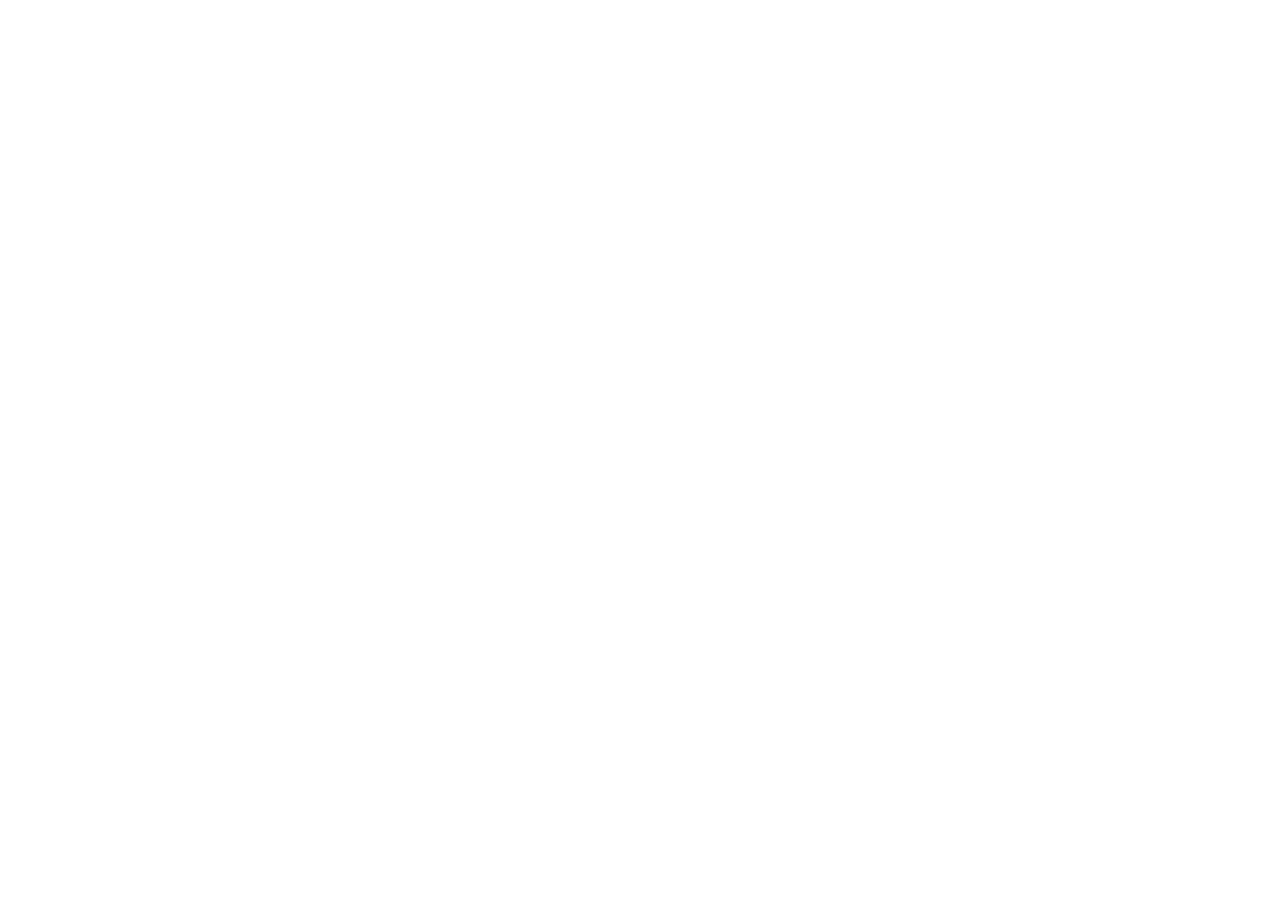
==== index.html @ 232b1f04 "all downhill from here" ====
<!doctype html>
<html lang="en">
  <head>
    <meta charset="UTF-8" />
    <meta name="viewport" content="width=device-width, initial-scale=1" />
    <title>Blog | Uni</title>
    <link href="style.css" rel="stylesheet" />
  </head>
  <body></body>
  <script src="index.js"></script>
</html>
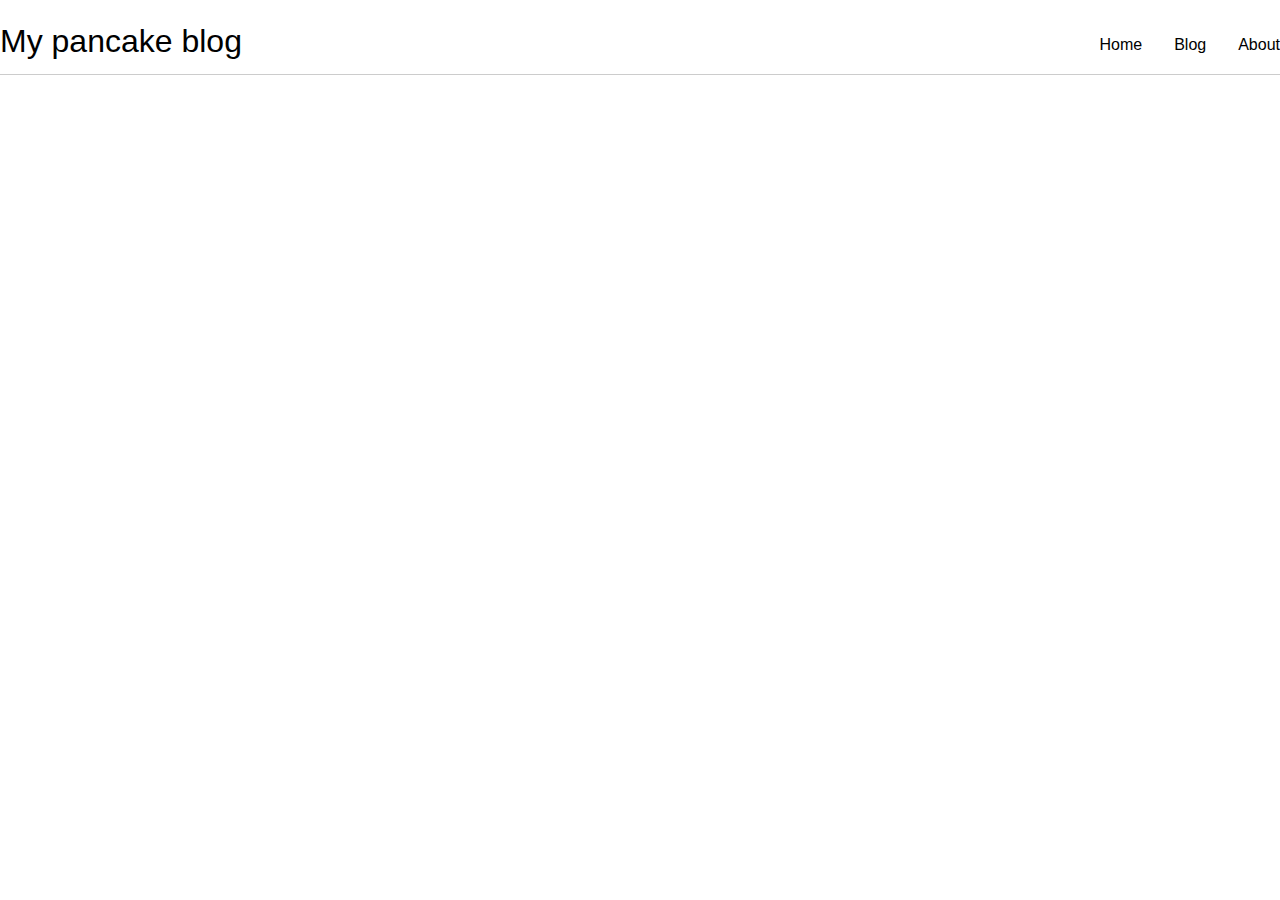
==== commit 149bf662: "feat: added navbar" ====
--- a/index.html
+++ b/index.html
@@ -6,6 +6,17 @@
     <title>Blog | Uni</title>
     <link href="style.css" rel="stylesheet" />
   </head>
-  <body></body>
+  <body>
+    <header>
+      <p class="header-title">My pancake blog</p>
+      <nav>
+        <ul>
+          <li class="nav-link">Home</li>
+          <li class="nav-link">Blog</li>
+          <li class="nav-link">About</li>
+        </ul>
+      </nav>
+    </header>
+  </body>
   <script src="index.js"></script>
 </html>
--- a/style.css
+++ b/style.css
@@ -0,0 +1,29 @@
+body {
+  font-family: "Open Sans", sans-serif;
+  font-size: 16px;
+  line-height: 1.6;
+  margin: 0;
+  padding: 0;
+}
+
+header {
+  display: flex;
+  justify-content: space-between;
+  margin: 1rem 2rem;
+  max-width: 1400px;
+  margin: 0 auto;
+  margin-top: 1rem;
+  border-bottom: 1px solid #ccc;
+}
+
+ul {
+  list-style-type: none;
+  display: flex;
+  gap: 2rem;
+}
+
+.header-title {
+  font-size: 2rem;
+  padding: 0;
+  margin: 0;
+}
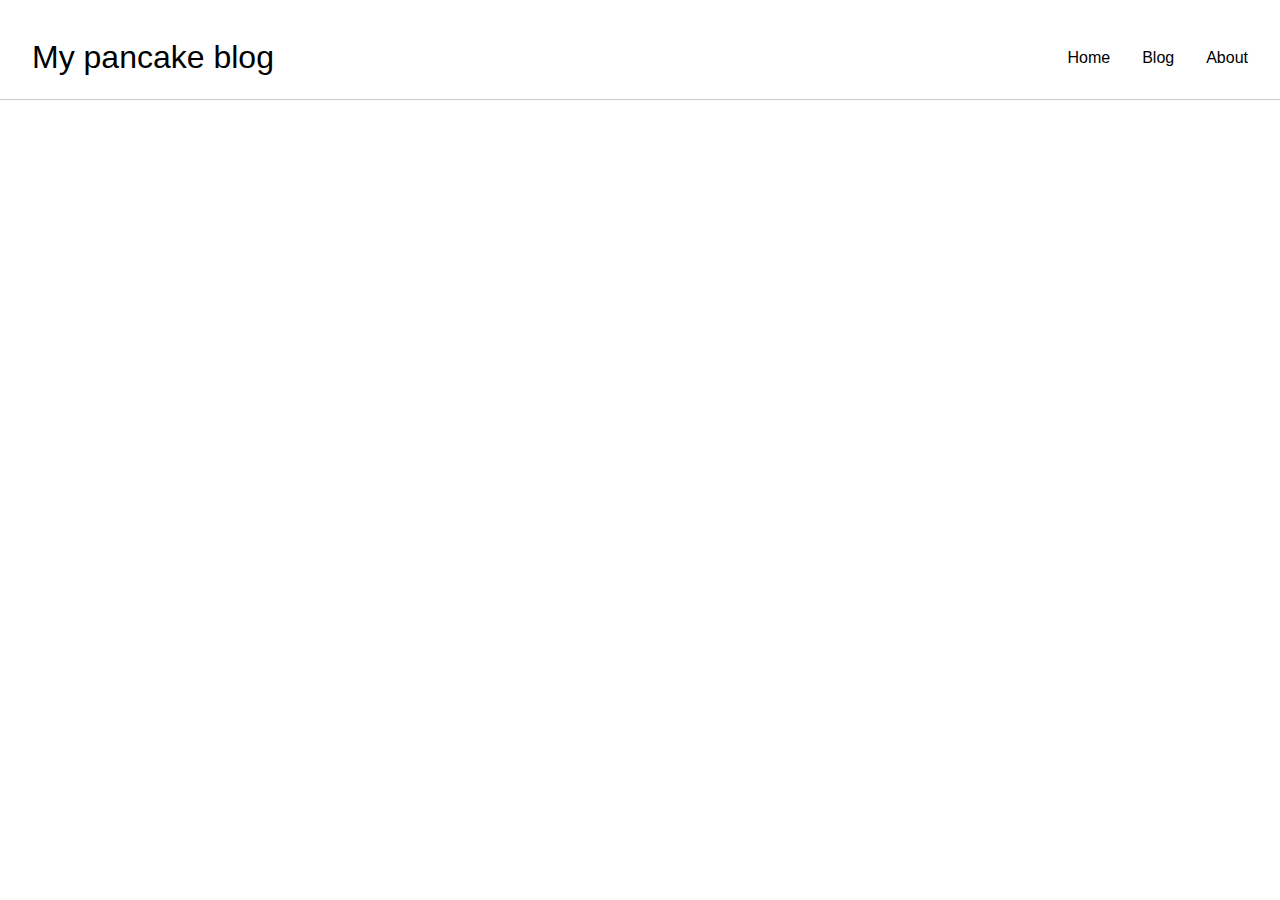
==== commit 390520b4: "feat: added hamburger menu" ====
--- a/index.html
+++ b/index.html
@@ -9,13 +9,28 @@
   <body>
     <header>
       <p class="header-title">My pancake blog</p>
-      <nav>
+      <nav id="nav-menu">
         <ul>
           <li class="nav-link">Home</li>
           <li class="nav-link">Blog</li>
           <li class="nav-link">About</li>
         </ul>
       </nav>
+      <svg
+        class="hamburger-menu"
+        width="24"
+        height="24"
+        viewBox="0 0 24 24"
+        fill="none"
+        stroke="currentColor"
+        stroke-width="2"
+        stroke-linecap="round"
+        stroke-linejoin="round"
+      >
+        <line x1="3" y1="12" x2="21" y2="12"></line>
+        <line x1="3" y1="6" x2="21" y2="6"></line>
+        <line x1="3" y1="18" x2="21" y2="18"></line>
+      </svg>
     </header>
   </body>
   <script src="index.js"></script>
--- a/style.css
+++ b/style.css
@@ -9,17 +9,12 @@
 header {
   display: flex;
   justify-content: space-between;
-  margin: 1rem 2rem;
+  align-items: center;
   max-width: 1400px;
   margin: 0 auto;
   margin-top: 1rem;
+  padding: 1rem 2rem;
   border-bottom: 1px solid #ccc;
-}
-
-ul {
-  list-style-type: none;
-  display: flex;
-  gap: 2rem;
 }
 
 .header-title {
@@ -27,3 +22,63 @@
   padding: 0;
   margin: 0;
 }
+
+ul {
+  list-style-type: none;
+  display: flex;
+  gap: 2rem;
+  margin: 0;
+  padding: 0;
+}
+
+.nav-link {
+  cursor: pointer;
+}
+
+.hamburger-menu {
+  display: none;
+  cursor: pointer;
+  transition: stroke 0.3s ease;
+}
+
+.hamburger-menu:hover {
+  stroke: #666;
+}
+
+@media screen and (max-width: 768px) {
+  .hamburger-menu {
+    display: block;
+  }
+
+  #nav-menu {
+    display: none;
+    position: absolute;
+    top: 70px;
+    right: 2rem;
+    background: white;
+    padding: 1rem;
+    box-shadow: 0 2px 5px rgba(0, 0, 0, 0.1);
+    border-radius: 4px;
+    transition: opacity 0.3s ease;
+    opacity: 0;
+  }
+
+  #nav-menu.active {
+    display: block;
+    opacity: 1;
+  }
+
+  ul {
+    flex-direction: column;
+    gap: 1rem;
+  }
+
+  .nav-link {
+    padding: 0.5rem 2rem;
+    transition: background-color 0.3s ease;
+  }
+
+  .nav-link:hover {
+    background-color: #f5f5f5;
+  }
+}
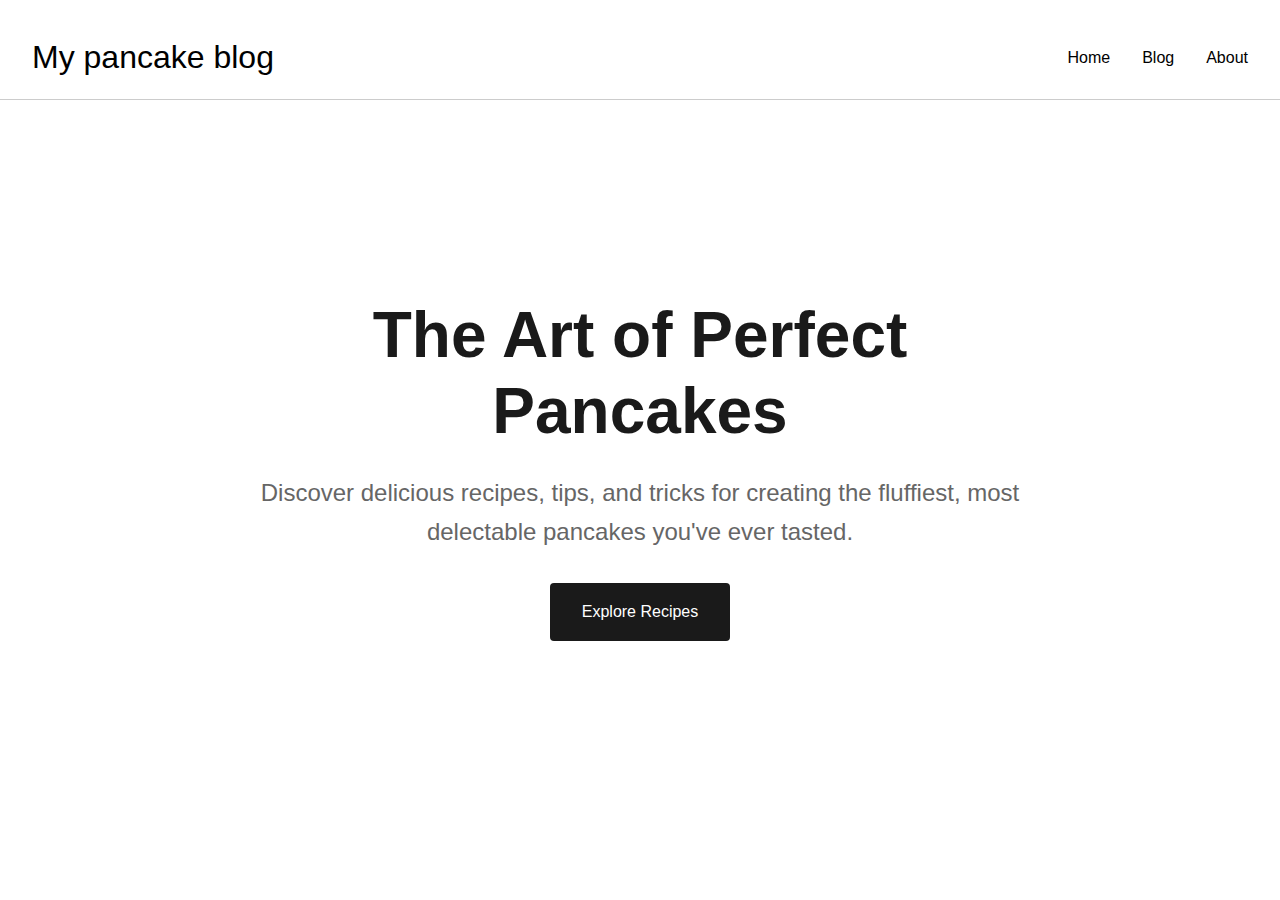
==== commit 81d92d48: "feat: added hero section" ====
--- a/index.html
+++ b/index.html
@@ -32,6 +32,17 @@
         <line x1="3" y1="18" x2="21" y2="18"></line>
       </svg>
     </header>
+
+    <section class="hero">
+      <div class="hero-content">
+        <h1 class="hero-title">The Art of Perfect Pancakes</h1>
+        <p class="hero-subtitle">
+          Discover delicious recipes, tips, and tricks for creating the
+          fluffiest, most delectable pancakes you've ever tasted.
+        </p>
+        <a class="hero-button">Explore Recipes</a>
+      </div>
+    </section>
   </body>
   <script src="index.js"></script>
 </html>
--- a/style.css
+++ b/style.css
@@ -5,6 +5,8 @@
   margin: 0;
   padding: 0;
 }
+
+/* NAVIGATION BAR */
 
 header {
   display: flex;
@@ -72,13 +74,110 @@
     flex-direction: column;
     gap: 1rem;
   }
-
   .nav-link {
     padding: 0.5rem 2rem;
-    transition: background-color 0.3s ease;
+    opacity: 0;
+    transform: translateY(-8px) scale(0.95);
+    animation: fadeInLinks 0.5s cubic-bezier(0.34, 1.56, 0.64, 1) forwards;
+  }
+
+  .nav-link:nth-child(1) {
+    animation-delay: 0.15s;
+  }
+  .nav-link:nth-child(2) {
+    animation-delay: 0.2s;
+  }
+  .nav-link:nth-child(3) {
+    animation-delay: 0.25s;
+  }
+  .nav-link:nth-child(4) {
+    animation-delay: 0.3s;
+  }
+  .nav-link:nth-child(5) {
+    animation-delay: 0.4s;
+  }
+
+  @keyframes fadeInLinks {
+    0% {
+      opacity: 0;
+      transform: translateY(-8px) scale(0.95);
+    }
+    60% {
+      opacity: 0.8;
+      transform: translateY(2px) scale(1.01);
+    }
+    100% {
+      opacity: 1;
+      transform: translateY(0) scale(1);
+    }
   }
 
   .nav-link:hover {
     background-color: #f5f5f5;
+    transition: background-color 0.2s ease;
   }
 }
+/* HERO SECTION */
+
+.hero {
+  position: relative;
+  height: 70vh;
+  display: flex;
+  align-items: center;
+  justify-content: center;
+  text-align: center;
+  padding: 2rem;
+  max-width: 1400px;
+  margin: 0 auto;
+}
+
+.hero-content {
+  max-width: 800px;
+  margin: 0 auto;
+}
+
+.hero-title {
+  font-size: 4rem;
+  margin-bottom: 1.5rem;
+  line-height: 1.2;
+  color: #1a1a1a;
+}
+
+.hero-subtitle {
+  font-size: 1.5rem;
+  margin-bottom: 2rem;
+  color: #666;
+  line-height: 1.6;
+}
+
+.hero-button {
+  display: inline-block;
+  padding: 1rem 2rem;
+  background-color: #1a1a1a;
+  color: white;
+  text-decoration: none;
+  border-radius: 4px;
+  transition:
+    transform 0.2s ease,
+    background-color 0.2s ease;
+}
+
+.hero-button:hover {
+  background-color: #333;
+  transform: translateY(-2px);
+}
+
+@media screen and (max-width: 768px) {
+  .hero {
+    height: 60vh;
+    padding: 1rem;
+  }
+
+  .hero-title {
+    font-size: 2.5rem;
+  }
+
+  .hero-subtitle {
+    font-size: 1.2rem;
+  }
+}
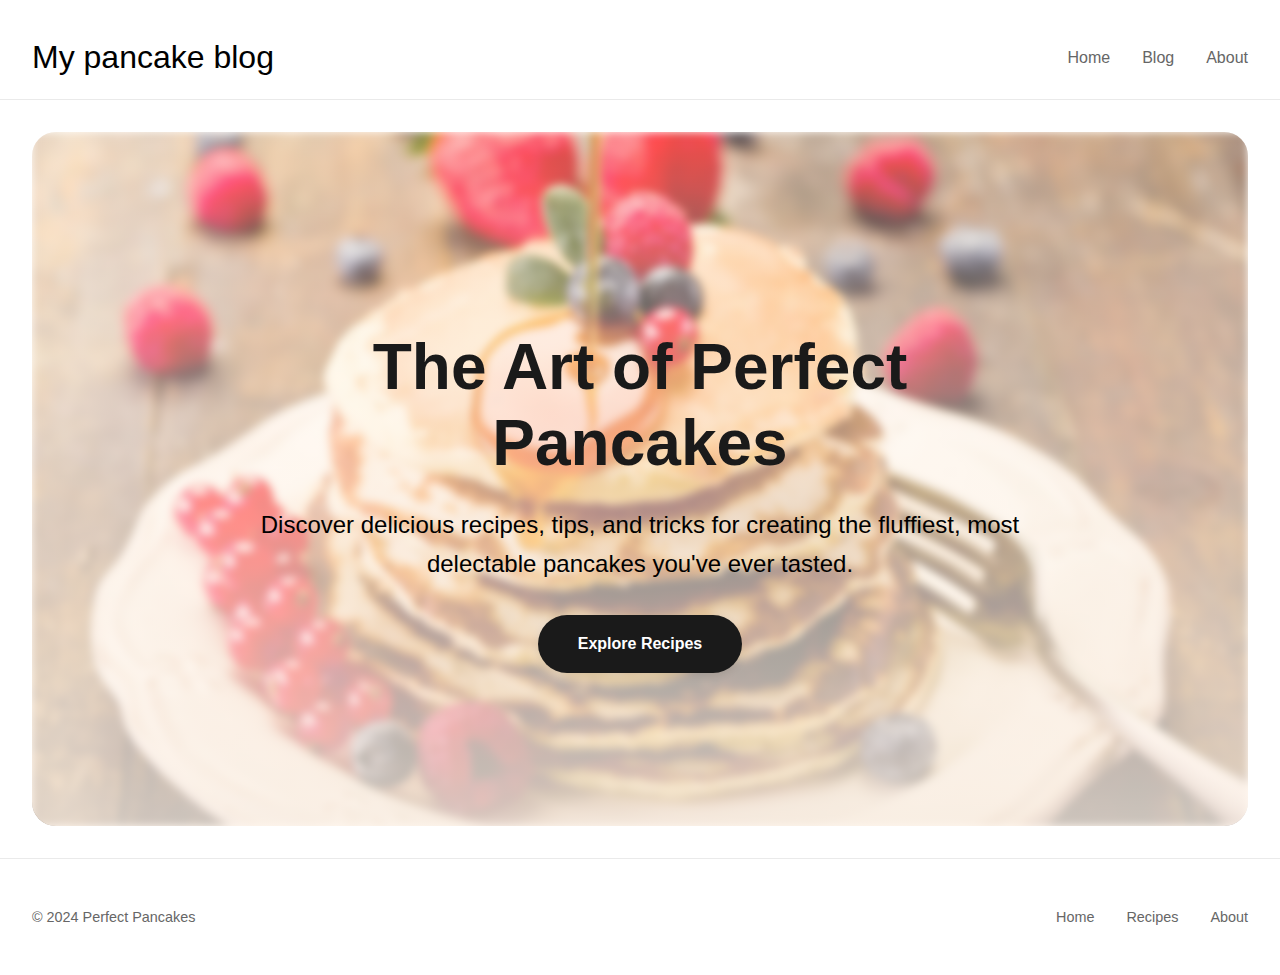
==== commit 9fc0bd8f: "feat: added footer" ====
--- a/index.html
+++ b/index.html
@@ -43,6 +43,17 @@
         <a class="hero-button">Explore Recipes</a>
       </div>
     </section>
+
+    <footer class="footer">
+      <div class="footer-content">
+        <p class="copyright">&copy; 2024 Perfect Pancakes</p>
+        <nav class="footer-nav">
+          <a href="#" class="footer-link">Home</a>
+          <a href="#" class="footer-link">Recipes</a>
+          <a href="#" class="footer-link">About</a>
+        </nav>
+      </div>
+    </footer>
   </body>
   <script src="index.js"></script>
 </html>
--- a/style.css
+++ b/style.css
@@ -16,7 +16,7 @@
   margin: 0 auto;
   margin-top: 1rem;
   padding: 1rem 2rem;
-  border-bottom: 1px solid #ccc;
+  border-bottom: 1px solid #eaeaea;
 }
 
 .header-title {
@@ -35,6 +35,29 @@
 
 .nav-link {
   cursor: pointer;
+  color: #666;
+  text-decoration: none;
+  position: relative;
+  transition: color 0.3s ease;
+}
+
+.nav-link::after {
+  content: "";
+  position: absolute;
+  bottom: -4px;
+  left: 0;
+  width: 0;
+  height: 1px;
+  background-color: #1a1a1a;
+  transition: width 0.3s ease;
+}
+
+.nav-link:hover {
+  color: #1a1a1a;
+}
+
+.nav-link:hover::after {
+  width: 100%;
 }
 
 .hamburger-menu {
@@ -74,7 +97,9 @@
     flex-direction: column;
     gap: 1rem;
   }
+
   .nav-link {
+    display: block;
     padding: 0.5rem 2rem;
     opacity: 0;
     transform: translateY(-8px) scale(0.95);
@@ -89,12 +114,6 @@
   }
   .nav-link:nth-child(3) {
     animation-delay: 0.25s;
-  }
-  .nav-link:nth-child(4) {
-    animation-delay: 0.3s;
-  }
-  .nav-link:nth-child(5) {
-    animation-delay: 0.4s;
   }
 
   @keyframes fadeInLinks {
@@ -113,10 +132,10 @@
   }
 
   .nav-link:hover {
-    background-color: #f5f5f5;
-    transition: background-color 0.2s ease;
-  }
-}
+    background-color: transparent;
+  }
+}
+
 /* HERO SECTION */
 
 .hero {
@@ -127,50 +146,99 @@
   justify-content: center;
   text-align: center;
   padding: 2rem;
+  overflow: hidden;
   max-width: 1400px;
-  margin: 0 auto;
+  margin: 2rem auto;
+  border-radius: 24px;
+}
+
+.hero::before {
+  content: "";
+  position: absolute;
+  top: 0;
+  left: 0;
+  right: 0;
+  bottom: 0;
+  background-image: url("assets/pancake.jpg");
+  background-size: cover;
+  background-position: center;
+  background-repeat: no-repeat;
+  filter: blur(4px);
+
+  z-index: -2;
+}
+
+.hero::after {
+  content: "";
+  position: absolute;
+  top: 0;
+  left: 0;
+  right: 0;
+  bottom: 0;
+  background: linear-gradient(
+    to bottom,
+    rgba(255, 248, 240, 0.3) 0%,
+    rgba(255, 245, 235, 0.8) 100%
+  );
+  z-index: -1;
 }
 
 .hero-content {
   max-width: 800px;
   margin: 0 auto;
+  padding: 3rem;
 }
 
 .hero-title {
   font-size: 4rem;
   margin-bottom: 1.5rem;
   line-height: 1.2;
+  font-weight: 700;
   color: #1a1a1a;
 }
 
 .hero-subtitle {
   font-size: 1.5rem;
   margin-bottom: 2rem;
-  color: #666;
   line-height: 1.6;
+  color: black;
+  font-weight: 500;
 }
 
 .hero-button {
   display: inline-block;
-  padding: 1rem 2rem;
+  padding: 1rem 2.5rem;
   background-color: #1a1a1a;
   color: white;
   text-decoration: none;
-  border-radius: 4px;
-  transition:
-    transform 0.2s ease,
-    background-color 0.2s ease;
+  border-radius: 50px;
+  font-weight: 600;
+  transition: all 0.3s ease;
+  box-shadow: 0 2px 8px rgba(0, 0, 0, 0.1);
 }
 
 .hero-button:hover {
+  transform: translateY(-2px);
   background-color: #333;
-  transform: translateY(-2px);
+  box-shadow: 0 4px 12px rgba(0, 0, 0, 0.2);
+}
+
+/* Responsive Design */
+@media screen and (max-width: 1440px) {
+  .hero {
+    margin: 2rem;
+  }
 }
 
 @media screen and (max-width: 768px) {
   .hero {
     height: 60vh;
     padding: 1rem;
+    margin: 1rem;
+  }
+
+  .hero-content {
+    padding: 2rem 1rem;
   }
 
   .hero-title {
@@ -181,3 +249,71 @@
     font-size: 1.2rem;
   }
 }
+
+.footer {
+  background-color: #ffffff;
+  border-top: 1px solid #eaeaea;
+  padding: 2rem;
+  margin-top: 4rem;
+  max-width: 1400px;
+  margin: 0 auto;
+}
+
+.footer-content {
+  max-width: 1400px;
+  margin: 0 auto;
+  display: flex;
+  justify-content: space-between;
+  align-items: center;
+  gap: 2rem;
+}
+
+.copyright {
+  color: #666;
+  font-size: 0.9rem;
+}
+
+.footer-nav {
+  display: flex;
+  gap: 2rem;
+}
+
+.footer-link {
+  color: #666;
+  text-decoration: none;
+  font-size: 0.9rem;
+  transition: color 0.3s ease;
+  position: relative;
+}
+
+.footer-link::after {
+  content: "";
+  position: absolute;
+  bottom: -4px;
+  left: 0;
+  width: 0;
+  height: 1px;
+  background-color: #1a1a1a;
+  transition: width 0.3s ease;
+}
+
+.footer-link:hover {
+  color: #1a1a1a;
+}
+
+.footer-link:hover::after {
+  width: 100%;
+}
+
+/* Responsive Design */
+@media screen and (max-width: 768px) {
+  .footer-content {
+    flex-direction: column;
+    text-align: center;
+    gap: 1rem;
+  }
+
+  .footer-nav {
+    gap: 1.5rem;
+  }
+}
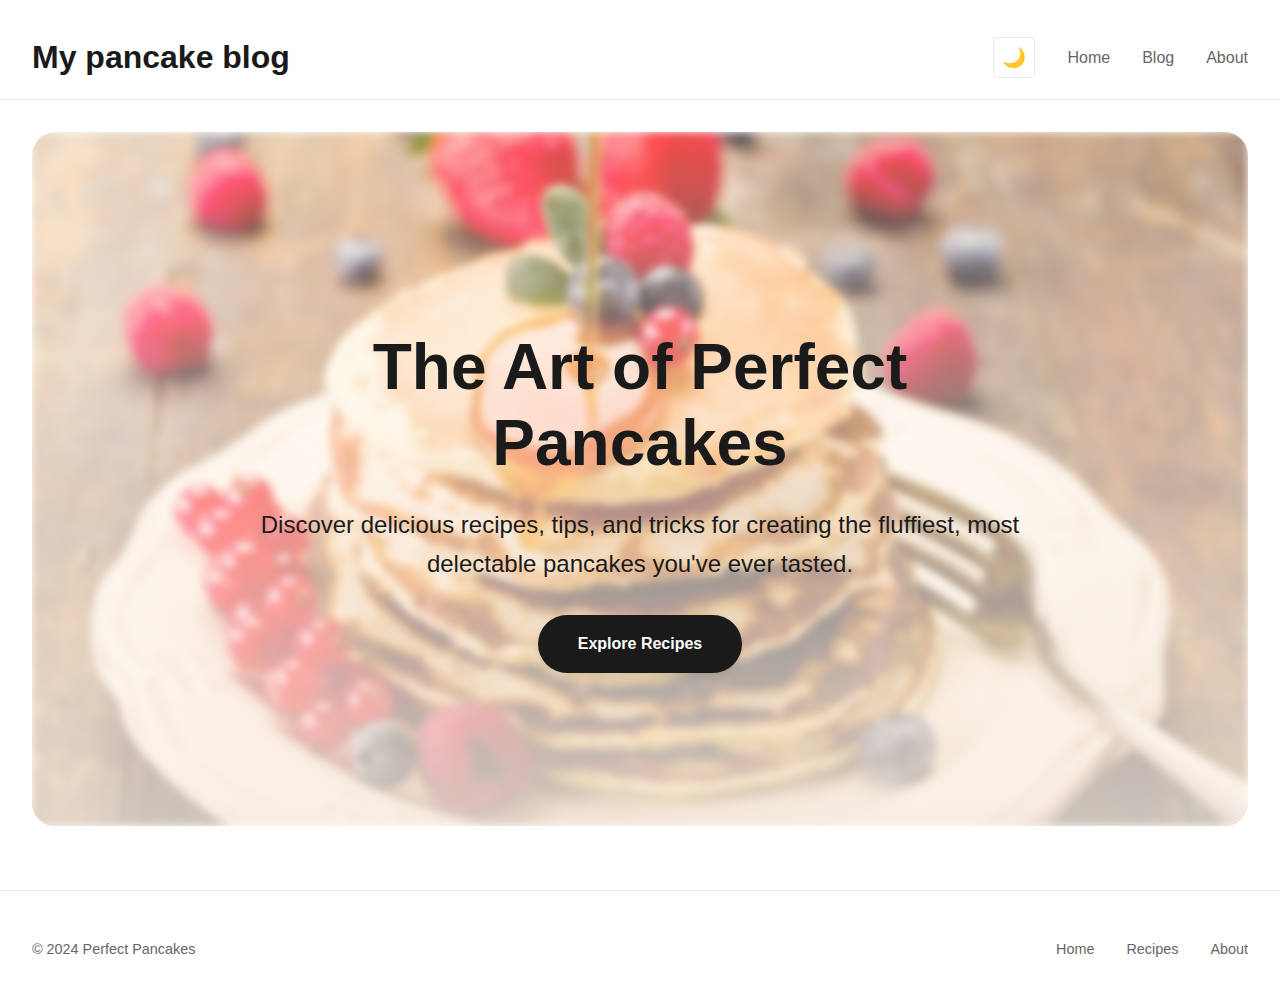
==== commit 96e6d065: "feat: added theme switcher" ====
--- a/index.html
+++ b/index.html
@@ -8,7 +8,25 @@
   </head>
   <body>
     <header>
-      <p class="header-title">My pancake blog</p>
+      <h1 class="header-title">My pancake blog</h1>
+      <div class="header-controls">
+        <button class="theme-toggle">🌙</button>
+        <svg
+          class="hamburger-menu"
+          width="24"
+          height="24"
+          viewBox="0 0 24 24"
+          fill="none"
+          stroke="currentColor"
+          stroke-width="2"
+          stroke-linecap="round"
+          stroke-linejoin="round"
+        >
+          <line x1="3" y1="12" x2="21" y2="12"></line>
+          <line x1="3" y1="6" x2="21" y2="6"></line>
+          <line x1="3" y1="18" x2="21" y2="18"></line>
+        </svg>
+      </div>
       <nav id="nav-menu">
         <ul>
           <li class="nav-link">Home</li>
@@ -16,21 +34,6 @@
           <li class="nav-link">About</li>
         </ul>
       </nav>
-      <svg
-        class="hamburger-menu"
-        width="24"
-        height="24"
-        viewBox="0 0 24 24"
-        fill="none"
-        stroke="currentColor"
-        stroke-width="2"
-        stroke-linecap="round"
-        stroke-linejoin="round"
-      >
-        <line x1="3" y1="12" x2="21" y2="12"></line>
-        <line x1="3" y1="6" x2="21" y2="6"></line>
-        <line x1="3" y1="18" x2="21" y2="18"></line>
-      </svg>
     </header>
 
     <section class="hero">
--- a/style.css
+++ b/style.css
@@ -1,28 +1,79 @@
+:root {
+  /* Light theme variables */
+  --bg-primary: #ffffff;
+  --bg-secondary: #f8f9fa;
+  --text-primary: #1a1a1a;
+  --text-secondary: #666666;
+  --border-color: #eaeaea;
+  --accent-color: #ff6b6b;
+  --accent-hover: #ff5252;
+  --card-bg: #ffffff;
+  --card-shadow: 0 2px 8px rgba(0, 0, 0, 0.1);
+  --hero-overlay: rgba(255, 248, 240, 0.3);
+  --hero-gradient: linear-gradient(
+    to bottom,
+    rgba(255, 248, 240, 0.3) 0%,
+    rgba(255, 245, 235, 0.8) 100%
+  );
+}
+
+[data-theme="dark"] {
+  --bg-primary: #1a1a1a;
+  --bg-secondary: #2d2d2d;
+  --text-primary: #ffffff;
+  --text-secondary: #a0a0a0;
+  --border-color: #404040;
+  --accent-color: #ff6b6b;
+  --accent-hover: #ff5252;
+  --card-bg: #2d2d2d;
+  --card-shadow: 0 2px 8px rgba(0, 0, 0, 0.3);
+  --hero-overlay: rgba(0, 0, 0, 0.5);
+  --hero-gradient: linear-gradient(
+    to bottom,
+    rgba(0, 0, 0, 0.5) 0%,
+    rgba(0, 0, 0, 0.8) 100%
+  );
+}
+
 body {
   font-family: "Open Sans", sans-serif;
   font-size: 16px;
   line-height: 1.6;
   margin: 0;
   padding: 0;
+  background-color: var(--bg-primary);
+  color: var(--text-primary);
+  transition:
+    background-color 0.3s ease,
+    color 0.3s ease;
 }
 
 /* NAVIGATION BAR */
 
+/* NAVIGATION BAR */
 header {
   display: flex;
-  justify-content: space-between;
   align-items: center;
   max-width: 1400px;
   margin: 0 auto;
   margin-top: 1rem;
   padding: 1rem 2rem;
-  border-bottom: 1px solid #eaeaea;
+  border-bottom: 1px solid var(--border-color);
+  position: relative;
 }
 
 .header-title {
   font-size: 2rem;
   padding: 0;
   margin: 0;
+  color: var(--text-primary);
+  margin-right: auto;
+}
+
+.header-controls {
+  display: flex;
+  align-items: center;
+  gap: 1rem;
 }
 
 ul {
@@ -35,7 +86,7 @@
 
 .nav-link {
   cursor: pointer;
-  color: #666;
+  color: var(--text-secondary);
   text-decoration: none;
   position: relative;
   transition: color 0.3s ease;
@@ -48,12 +99,12 @@
   left: 0;
   width: 0;
   height: 1px;
-  background-color: #1a1a1a;
+  background-color: var(--accent-color);
   transition: width 0.3s ease;
 }
 
 .nav-link:hover {
-  color: #1a1a1a;
+  color: var(--accent-color);
 }
 
 .nav-link:hover::after {
@@ -64,28 +115,56 @@
   display: none;
   cursor: pointer;
   transition: stroke 0.3s ease;
+  stroke: var(--text-primary);
 }
 
 .hamburger-menu:hover {
-  stroke: #666;
-}
-
+  stroke: var(--text-secondary);
+}
+
+/* Theme toggle button */
+.theme-toggle {
+  background: transparent;
+  border: 1px solid var(--border-color);
+  color: var(--text-primary);
+  font-size: 1.2rem;
+  cursor: pointer;
+  padding: 0.5rem;
+  border-radius: 4px;
+  transition: all 0.3s ease;
+  margin-right: 2rem;
+}
+
+.theme-toggle:hover {
+  transform: scale(1.1);
+  background-color: var(--bg-secondary);
+  border-color: var(--text-secondary);
+}
+
+/* Mobile Navigation */
 @media screen and (max-width: 768px) {
   .hamburger-menu {
     display: block;
   }
 
+  .theme-toggle {
+    margin-right: 0;
+  }
+
   #nav-menu {
     display: none;
     position: absolute;
-    top: 70px;
+    top: 100%;
     right: 2rem;
-    background: white;
+    background: var(--bg-primary);
     padding: 1rem;
-    box-shadow: 0 2px 5px rgba(0, 0, 0, 0.1);
+    box-shadow: var(--card-shadow);
     border-radius: 4px;
     transition: opacity 0.3s ease;
     opacity: 0;
+    border: 1px solid var(--border-color);
+    z-index: 1000;
+    margin-right: 2rem;
   }
 
   #nav-menu.active {
@@ -130,14 +209,9 @@
       transform: translateY(0) scale(1);
     }
   }
-
-  .nav-link:hover {
-    background-color: transparent;
-  }
 }
 
 /* HERO SECTION */
-
 .hero {
   position: relative;
   height: 70vh;
@@ -164,7 +238,6 @@
   background-position: center;
   background-repeat: no-repeat;
   filter: blur(4px);
-
   z-index: -2;
 }
 
@@ -175,11 +248,7 @@
   left: 0;
   right: 0;
   bottom: 0;
-  background: linear-gradient(
-    to bottom,
-    rgba(255, 248, 240, 0.3) 0%,
-    rgba(255, 245, 235, 0.8) 100%
-  );
+  background: var(--hero-gradient);
   z-index: -1;
 }
 
@@ -194,69 +263,41 @@
   margin-bottom: 1.5rem;
   line-height: 1.2;
   font-weight: 700;
-  color: #1a1a1a;
+  color: var(--text-primary);
 }
 
 .hero-subtitle {
   font-size: 1.5rem;
   margin-bottom: 2rem;
   line-height: 1.6;
-  color: black;
+  color: var(--text-primary);
   font-weight: 500;
 }
 
 .hero-button {
   display: inline-block;
   padding: 1rem 2.5rem;
-  background-color: #1a1a1a;
-  color: white;
+  background-color: var(--text-primary);
+  color: var(--bg-primary);
   text-decoration: none;
   border-radius: 50px;
   font-weight: 600;
   transition: all 0.3s ease;
-  box-shadow: 0 2px 8px rgba(0, 0, 0, 0.1);
+  box-shadow: var(--card-shadow);
 }
 
 .hero-button:hover {
   transform: translateY(-2px);
-  background-color: #333;
+  background-color: var(--text-secondary);
   box-shadow: 0 4px 12px rgba(0, 0, 0, 0.2);
 }
 
-/* Responsive Design */
-@media screen and (max-width: 1440px) {
-  .hero {
-    margin: 2rem;
-  }
-}
-
-@media screen and (max-width: 768px) {
-  .hero {
-    height: 60vh;
-    padding: 1rem;
-    margin: 1rem;
-  }
-
-  .hero-content {
-    padding: 2rem 1rem;
-  }
-
-  .hero-title {
-    font-size: 2.5rem;
-  }
-
-  .hero-subtitle {
-    font-size: 1.2rem;
-  }
-}
-
+/* FOOTER */
 .footer {
-  background-color: #ffffff;
-  border-top: 1px solid #eaeaea;
+  background-color: var(--bg-primary);
+  border-top: 1px solid var(--border-color);
   padding: 2rem;
   margin-top: 4rem;
-  max-width: 1400px;
-  margin: 0 auto;
 }
 
 .footer-content {
@@ -269,7 +310,7 @@
 }
 
 .copyright {
-  color: #666;
+  color: var(--text-secondary);
   font-size: 0.9rem;
 }
 
@@ -279,7 +320,7 @@
 }
 
 .footer-link {
-  color: #666;
+  color: var(--text-secondary);
   text-decoration: none;
   font-size: 0.9rem;
   transition: color 0.3s ease;
@@ -293,12 +334,12 @@
   left: 0;
   width: 0;
   height: 1px;
-  background-color: #1a1a1a;
+  background-color: var(--text-primary);
   transition: width 0.3s ease;
 }
 
 .footer-link:hover {
-  color: #1a1a1a;
+  color: var(--text-primary);
 }
 
 .footer-link:hover::after {
@@ -306,7 +347,31 @@
 }
 
 /* Responsive Design */
+@media screen and (max-width: 1440px) {
+  .hero {
+    margin: 2rem;
+  }
+}
+
 @media screen and (max-width: 768px) {
+  .hero {
+    height: 60vh;
+    padding: 1rem;
+    margin: 1rem;
+  }
+
+  .hero-content {
+    padding: 2rem 1rem;
+  }
+
+  .hero-title {
+    font-size: 2.5rem;
+  }
+
+  .hero-subtitle {
+    font-size: 1.2rem;
+  }
+
   .footer-content {
     flex-direction: column;
     text-align: center;
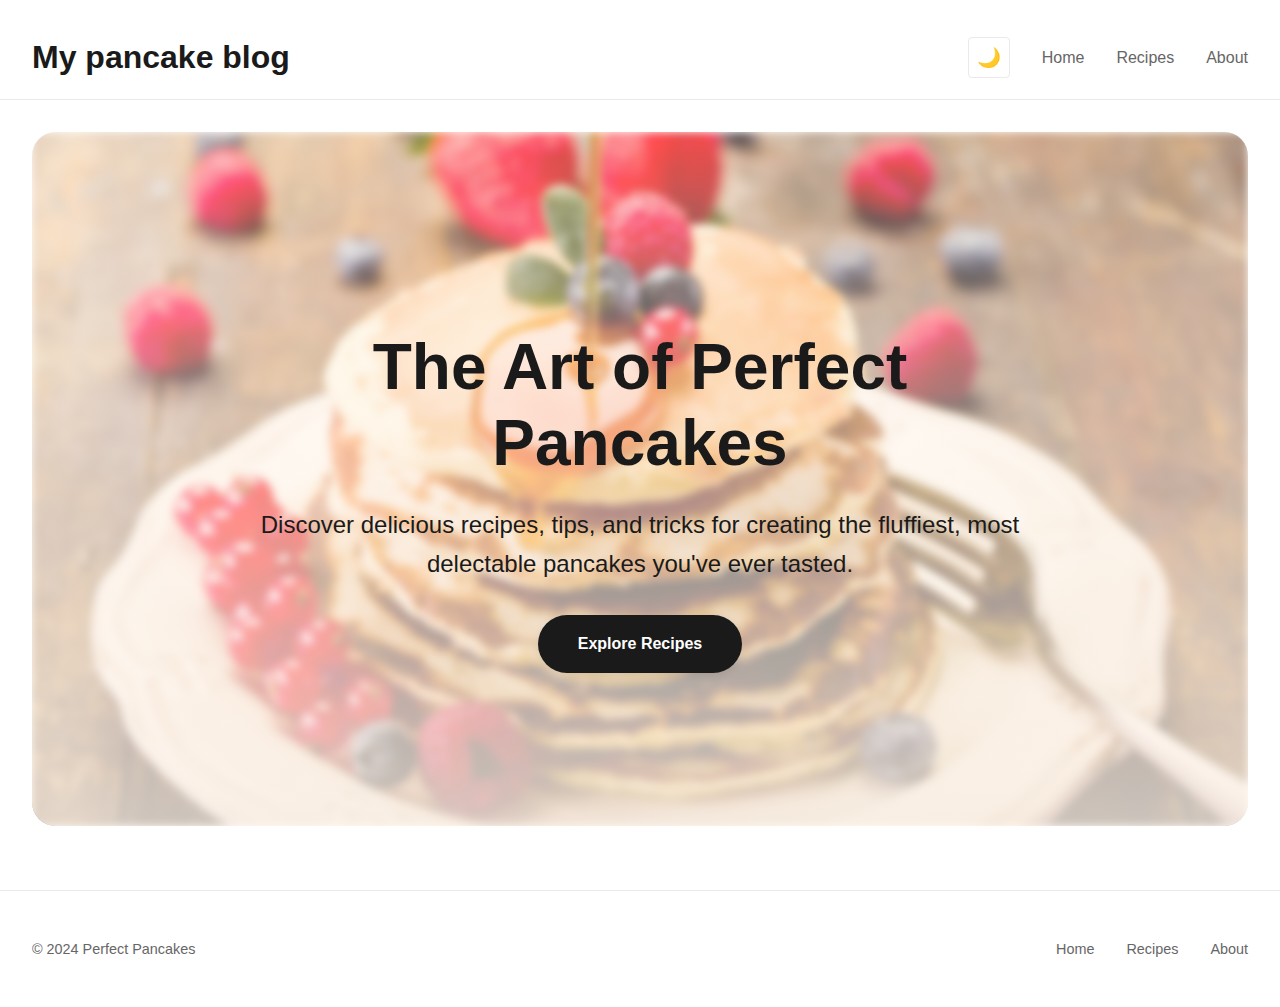
==== commit 7b4dd903: "fix: changed link from blog to recipes" ====
--- a/index.html
+++ b/index.html
@@ -30,7 +30,7 @@
       <nav id="nav-menu">
         <ul>
           <li class="nav-link">Home</li>
-          <li class="nav-link">Blog</li>
+          <li class="nav-link">Recipes</li>
           <li class="nav-link">About</li>
         </ul>
       </nav>
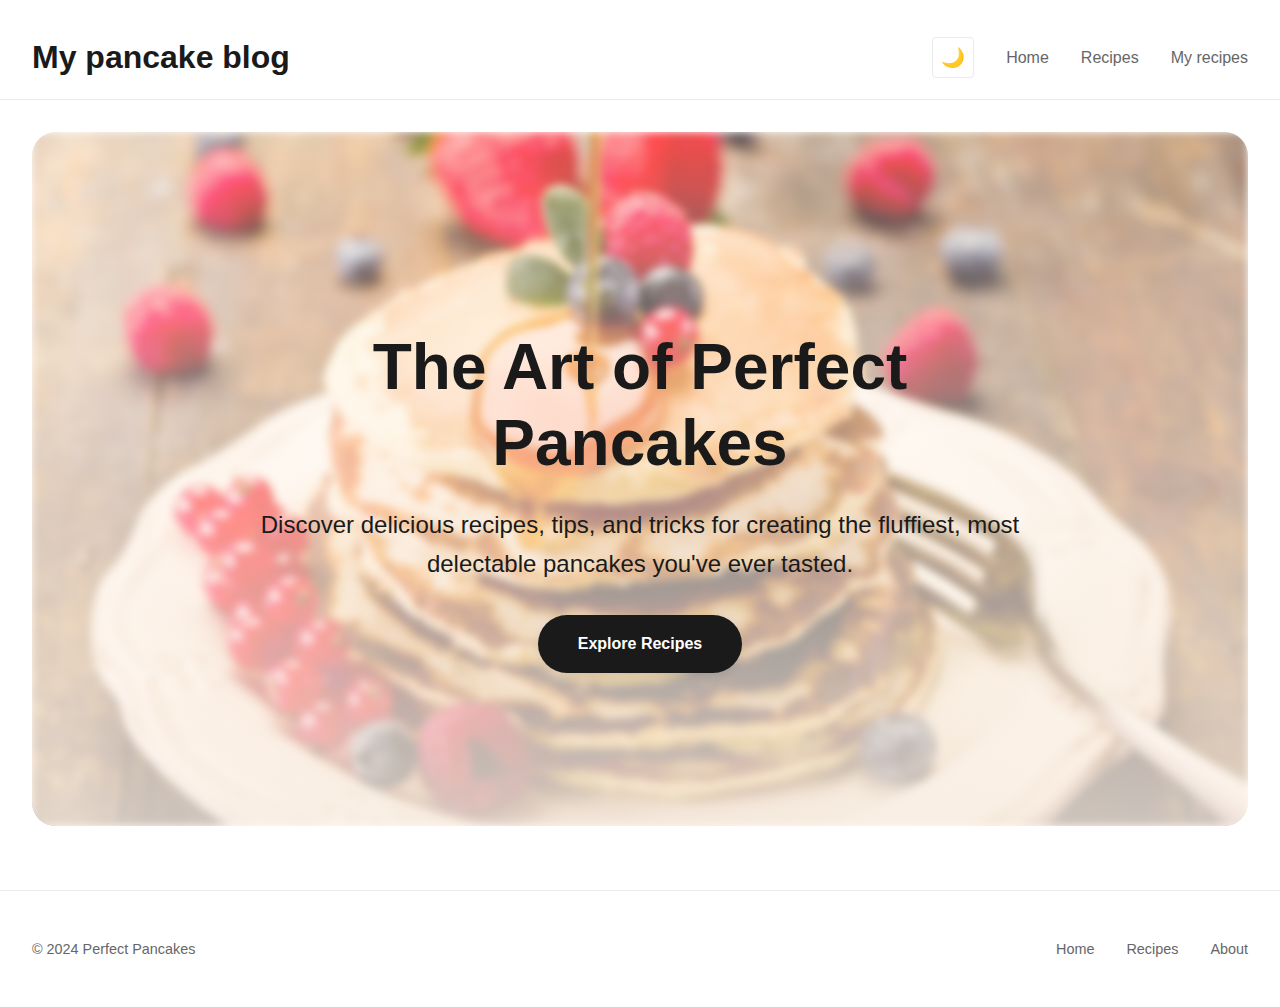
==== commit 99ca6e0f: "feat: added hrefs to links" ====
--- a/index.html
+++ b/index.html
@@ -29,9 +29,15 @@
       </div>
       <nav id="nav-menu">
         <ul>
-          <li class="nav-link">Home</li>
-          <li class="nav-link">Recipes</li>
-          <li class="nav-link">About</li>
+          <li>
+            <a href="/" class="nav-link"> Home </a>
+          </li>
+          <li>
+            <a href="/recipes.html" class="nav-link"> Recipes </a>
+          </li>
+          <li>
+            <a href="/my-recipes.html" class="nav-link"> My recipes </a>
+          </li>
         </ul>
       </nav>
     </header>
@@ -43,7 +49,7 @@
           Discover delicious recipes, tips, and tricks for creating the
           fluffiest, most delectable pancakes you've ever tasted.
         </p>
-        <a class="hero-button">Explore Recipes</a>
+        <a href="/recipes.html" class="hero-button">Explore Recipes</a>
       </div>
     </section>
 
--- a/style.css
+++ b/style.css
@@ -382,3 +382,318 @@
     gap: 1.5rem;
   }
 }
+
+/* Recipes Page */
+.recipes-page {
+  max-width: 1400px;
+  margin: 2rem auto;
+  padding: 0 2rem;
+}
+
+#recipes-container {
+  display: grid;
+  grid-template-columns: repeat(3, minmax(0, 1fr));
+  gap: 2rem;
+}
+
+.recipe-card {
+  background: white;
+  border-radius: 12px;
+  padding: 1.5rem;
+  box-shadow: 0 2px 5px rgba(0, 0, 0, 0.1);
+  transition: transform 0.3s ease;
+}
+
+.recipe-card:hover {
+  transform: translateY(-5px);
+}
+
+.recipe-title {
+  font-size: 1.5rem;
+  color: #1a1a1a;
+  margin-bottom: 1rem;
+}
+
+.recipe-description {
+  color: #666;
+  margin-bottom: 1rem;
+}
+
+.recipe-meta {
+  display: flex;
+  flex-wrap: wrap;
+  gap: 0.5rem;
+  color: #666;
+  font-size: 0.9rem;
+  margin-bottom: 1rem;
+}
+
+.recipe-info {
+  padding: 0.25rem 0.75rem;
+  background: #f5f5f5;
+  border-radius: 20px;
+}
+
+.recipe-ingredients ul {
+  display: flex;
+  flex-direction: column;
+  gap: 0.5rem;
+}
+
+.recipe-ingredients,
+.recipe-instructions {
+  margin-top: 1rem;
+}
+
+.recipe-ingredients h3,
+.recipe-instructions h3 {
+  color: #1a1a1a;
+  font-size: 1.1rem;
+  margin-bottom: 0.5rem;
+}
+
+.recipe-ingredients ul {
+  list-style-position: outside;
+  padding-left: 1.2rem;
+  margin-bottom: 1rem;
+}
+
+.recipe-instructions ol {
+  list-style-position: outside;
+  padding-left: 1.2rem;
+}
+
+.recipe-ingredients li,
+.recipe-instructions li {
+  color: #666;
+  margin-bottom: 0.5rem;
+}
+
+.recipe-tags {
+  display: flex;
+  flex-wrap: wrap;
+  gap: 0.5rem;
+  margin: 1rem 0;
+}
+
+.recipe-tag {
+  background: #f5f5f5;
+  padding: 0.25rem 0.75rem;
+  border-radius: 20px;
+  font-size: 0.9rem;
+  color: #666;
+}
+
+.recipe-rating {
+  color: #ffd700;
+}
+
+@media (max-width: 1200px) {
+  #recipes-container {
+    grid-template-columns: repeat(2, 1fr);
+  }
+}
+
+@media (max-width: 768px) {
+  .recipes-page {
+    padding: 0 1rem;
+  }
+
+  #recipes-container {
+    grid-template-columns: 1fr;
+  }
+}
+
+/* Base styles using theme variables */
+.container {
+  max-width: 1400px;
+  margin: 0 auto;
+  padding: 2rem;
+  background-color: var(--bg-primary);
+  color: var(--text-primary);
+}
+
+/* Add Recipe Section */
+.add-recipe-section {
+  background-color: var(--card-bg);
+  padding: 2rem;
+  margin-bottom: 2rem;
+  max-width: 1400px;
+  margin: 0 auto;
+}
+
+.saved-recipes-section {
+  background-color: var(--card-bg);
+  padding: 2rem;
+  margin-bottom: 2rem;
+  max-width: 1400px;
+  margin: 0 auto;
+}
+
+.search-input {
+  max-width: 500px;
+}
+
+.recipe-form {
+  display: flex;
+  flex-direction: column;
+  gap: 1.5rem;
+  max-width: 600px;
+  margin: 0 auto;
+}
+
+.form-group {
+  display: flex;
+  flex-direction: column;
+  gap: 0.5rem;
+}
+
+.form-group label {
+  color: var(--text-secondary);
+  font-weight: 500;
+}
+
+input,
+textarea,
+select {
+  padding: 0.75rem;
+  border: 1px solid var(--border-color);
+  border-radius: 6px;
+  background-color: var(--bg-primary);
+  color: var(--text-primary);
+  font-size: 1rem;
+  transition: border-color 0.3s ease;
+}
+
+input:focus,
+textarea:focus,
+select:focus {
+  outline: none;
+  border-color: var(--accent-color);
+}
+
+textarea {
+  min-height: 100px;
+  resize: vertical;
+}
+
+.range-container {
+  display: flex;
+  align-items: center;
+  gap: 1rem;
+}
+
+input[type="range"] {
+  flex: 1;
+}
+
+.submit-btn {
+  background-color: var(--accent-color);
+  color: white;
+  padding: 0.75rem;
+  border: none;
+  border-radius: 6px;
+  font-size: 1rem;
+  cursor: pointer;
+  transition: all 0.3s ease;
+}
+
+.submit-btn:hover {
+  background-color: var(--accent-hover);
+  transform: translateY(-2px);
+}
+
+/* Recipe Cards Grid */
+.recipe-grid {
+  display: grid;
+  grid-template-columns: repeat(auto-fill, minmax(300px, 1fr));
+  gap: 2rem;
+  padding: 1rem 0;
+}
+
+.recipe-card {
+  background-color: var(--card-bg);
+  padding: 1.5rem;
+  border-radius: 12px;
+  box-shadow: var(--card-shadow);
+  border: 1px solid var(--border-color);
+  transition: all 0.3s ease;
+  position: relative;
+}
+
+.recipe-card:hover {
+  transform: translateY(-5px);
+  box-shadow: 0 4px 12px rgba(0, 0, 0, 0.15);
+}
+
+.recipe-card h3 {
+  margin: 0 0 1rem 0;
+  color: var(--text-primary);
+}
+
+.recipe-card p {
+  color: var(--text-secondary);
+  margin-bottom: 0.5rem;
+}
+
+.recipe-card.highlight {
+  border: 1px solid var(--accent-color);
+  background-color: var(--bg-secondary);
+}
+
+.delete-btn {
+  position: absolute;
+  top: 1rem;
+  right: 1rem;
+  background-color: var(--accent-color);
+  color: white;
+  border: none;
+  border-radius: 4px;
+  padding: 0.5rem 1rem;
+  cursor: pointer;
+  transition: all 0.3s ease;
+}
+
+.delete-btn:hover {
+  background-color: var(--accent-hover);
+  transform: scale(1.05);
+}
+
+/* Theme toggle button styling */
+#themeBtn {
+  background: transparent;
+  border: 1px solid var(--border-color);
+  color: var(--text-primary);
+  font-size: 1.2rem;
+  cursor: pointer;
+  padding: 0.5rem 1rem;
+  border-radius: 4px;
+  transition: all 0.3s ease;
+}
+
+#themeBtn:hover {
+  transform: scale(1.1);
+  background-color: var(--bg-secondary);
+  border-color: var(--text-secondary);
+}
+
+/* Responsive Design */
+@media (max-width: 1200px) {
+  .container {
+    padding: 1rem;
+  }
+}
+
+@media (max-width: 768px) {
+  .recipe-grid {
+    grid-template-columns: 1fr;
+  }
+
+  .add-recipe-section {
+    padding: 1.5rem;
+  }
+
+  .recipe-form {
+    max-width: 100%;
+  }
+}
